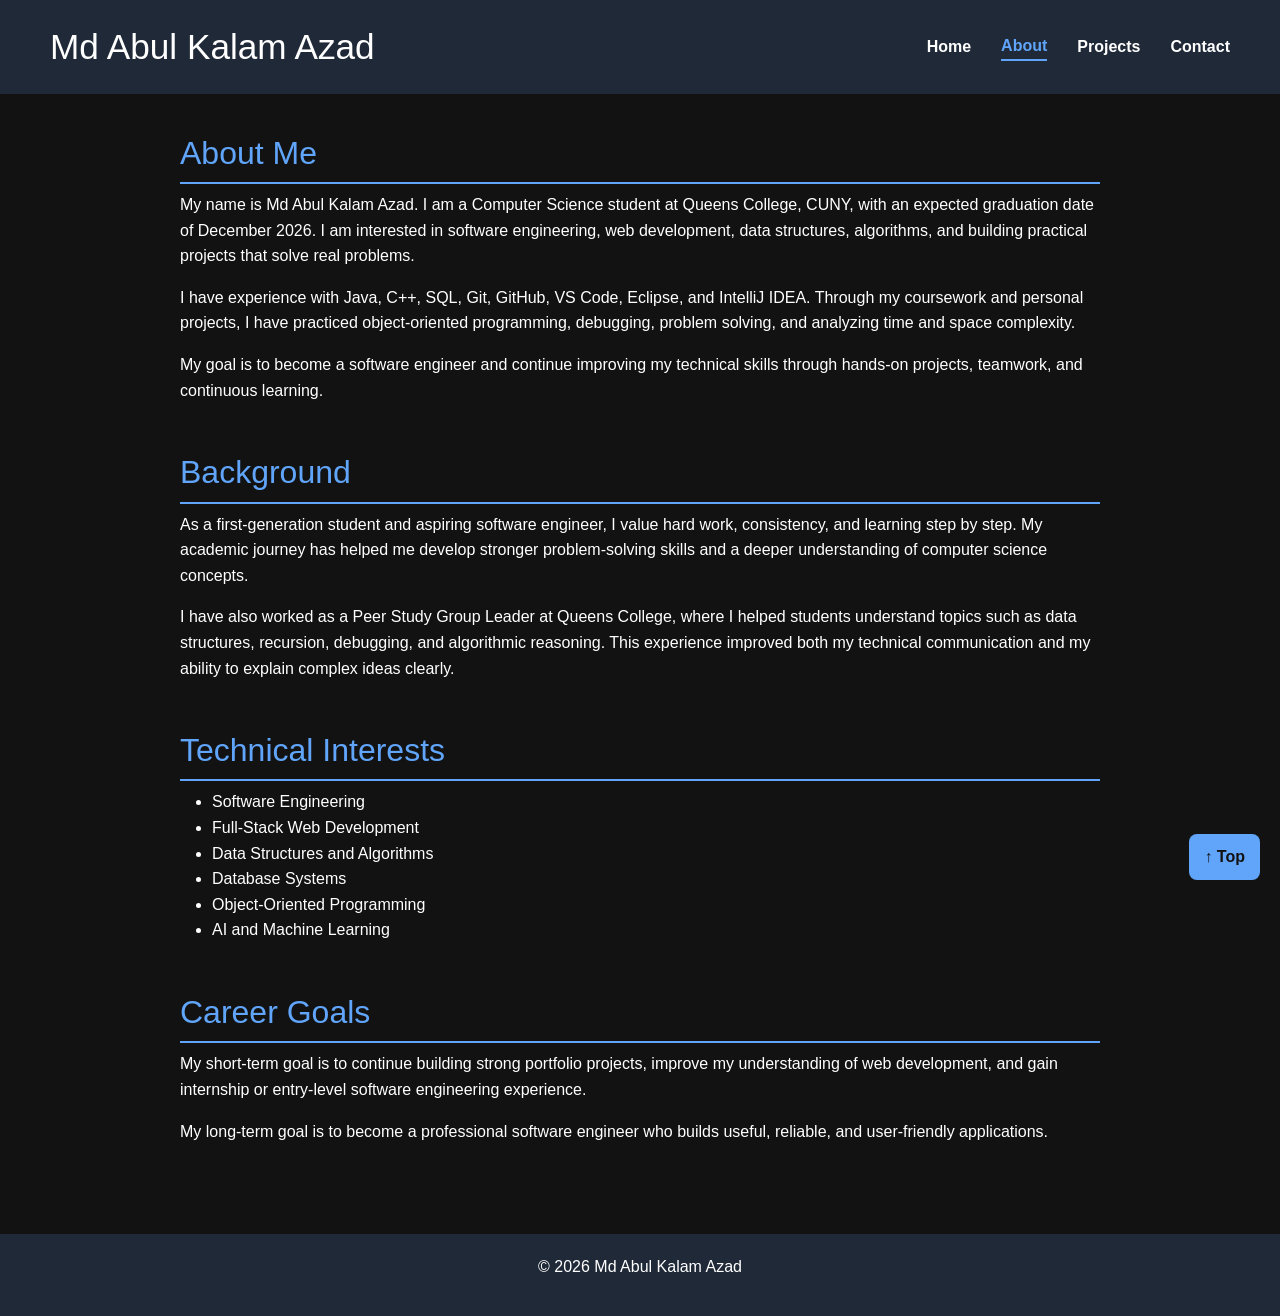
==== about.html @ e3505efb "Initial commit: digital resume website" ====
<!DOCTYPE html>
<html lang="en">

<head>
    <meta charset="UTF-8">
    <meta name="viewport" content="width=device-width, initial-scale=1.0">
    <title>About | Md Azad</title>

    <link href="https://cdn.jsdelivr.net/npm/bootstrap@5.3.3/dist/css/bootstrap.min.css" rel="stylesheet">

    <link rel="stylesheet" href="./style.css">
</head>

<body>

    <!-- Header Section -->
    <header class="site-header">
        <div class="brand">
            <h1>Md Abul Kalam Azad</h1>
            <!-- <p>Computer Science Student | Aspiring Software Engineer</p> -->
        </div>
        
        <nav class="navbar">
            <a href="index.html">Home</a>
            <a href="about.html">About</a>
            <a href="projects.html">Projects</a>
            <a href="contact.html">Contact</a>
        </nav>
    </header>

    <!-- Main Content -->
    <main>

        <!-- About Section -->
        <section class="about">

            <h2>About Me</h2>

            <p>
                My name is Md Abul Kalam Azad. I am a Computer Science student
                at Queens College, CUNY, with an expected graduation date of
                December 2026. I am interested in software engineering, web
                development, data structures, algorithms, and building practical
                projects that solve real problems.
            </p>

            <p>
                I have experience with Java, C++, SQL, Git, GitHub, VS Code,
                Eclipse, and IntelliJ IDEA. Through my coursework and personal
                projects, I have practiced object-oriented programming,
                debugging, problem solving, and analyzing time and space
                complexity.
            </p>

            <p>
                My goal is to become a software engineer and continue improving
                my technical skills through hands-on projects, teamwork, and
                continuous learning.
            </p>

        </section>

        <!-- Background Section -->
        <section class="background">

            <h2>Background</h2>

            <p>
                As a first-generation student and aspiring software engineer, I
                value hard work, consistency, and learning step by step. My
                academic journey has helped me develop stronger problem-solving
                skills and a deeper understanding of computer science concepts.
            </p>

            <p>
                I have also worked as a Peer Study Group Leader at Queens
                College, where I helped students understand topics such as data
                structures, recursion, debugging, and algorithmic reasoning.
                This experience improved both my technical communication and my
                ability to explain complex ideas clearly.
            </p>

        </section>

        <!-- Interests Section -->
        <section class="interests">

            <h2>Technical Interests</h2>

            <ul>
                <li>Software Engineering</li>
                <li>Full-Stack Web Development</li>
                <li>Data Structures and Algorithms</li>
                <li>Database Systems</li>
                <li>Object-Oriented Programming</li>
                <li>AI and Machine Learning</li>
            </ul>

        </section>

        <!-- Goals Section -->
        <section class="goals">

            <h2>Career Goals</h2>

            <p>
                My short-term goal is to continue building strong portfolio
                projects, improve my understanding of web development, and gain
                internship or entry-level software engineering experience.
            </p>

            <p>
                My long-term goal is to become a professional software engineer
                who builds useful, reliable, and user-friendly applications.
            </p>

        </section>

    </main>

    <!-- Footer -->
    <footer>
        <p>&copy; <span id="year"></span> Md Abul Kalam Azad</p>
    </footer>

    <script src="https://cdn.jsdelivr.net/npm/bootstrap@5.3.3/dist/js/bootstrap.bundle.min.js"></script>

    <script src="script.js"></script>

</body>

</html>
---- style.css ----
body {
    margin: 0;
    font-family: Arial, sans-serif;
    background-color: #121212;
    color: white;
    line-height: 1.6;
}

/* Header */

header {
    background-color: #1f2937;
    padding: 25px 50px;
    display: flex;
    justify-content: space-between;
    align-items: center;
}

/* header h1 {
    margin: 0;
    font-size: 3rem;
    white-space: nowrap;
}

header p {
    margin: 5px 0 0;
} */

.brand h1 {
    margin: 0;
    font-size: 2.2rem;
    white-space: nowrap;
}

.brand p {
    margin: 5px 0 0;
    color: #cbd5e1;
    font-size: 1rem;
}

nav {
    display: flex;
    gap: 30px;
    margin-top: 0;
}

nav a {
    color: white;
    text-decoration: none;
    font-weight: bold;
}

nav a:hover {
    color: #60a5fa;
}

/* Main Content */

main {
    max-width: 1000px;
    margin: auto;
    padding: 40px;
}

/* Sections */

section {
    margin-bottom: 50px;
}

/* Section Headings */

section h2 {
    color: #60a5fa;
    border-bottom: 2px solid #60a5fa;
    padding-bottom: 10px;
}

/* Hero Section */

.hero {
    display: flex;
    align-items: center;
    gap: 40px;
    padding: 40px 0;
}

.profile-pic {
    width: 180px;
    height: 180px;
    object-fit: cover;
    border-radius: 50%;
    border: 4px solid #60a5fa;
}

.hero-text h2 {
    font-size: 38px;
    margin-bottom: 8px;
    border-bottom: none;
}

/* .hero-text p {
    font-size: 18px;
} */

.hero-title {
    font-size: 18px;
    font-weight: 500;
    margin-top: 0;
    margin-bottom: 15px;

    border-bottom: 2px solid #60a5fa;
    padding-bottom: 15px;
}

.hero a {
    display: inline-block;
    background-color: #60a5fa;
    color: #121212;
    text-decoration: none;
    padding: 12px 20px;
    margin-right: 10px;
    border-radius: 8px;
    font-weight: bold;
    transition: 0.3s;
}

.hero a:hover {
    background-color: white;
    transform: translateY(-2px);
}

/* Skills List */

.skills ul {
    display: flex;
    flex-wrap: wrap;
    gap: 15px;
    list-style: none;
    padding: 0;
}

.skills li {
    background-color: #1f2937;
    padding: 10px 15px;
    border-radius: 8px;
    transition: 0.3s;
}

.skills li:hover {
    transform: translateY(-3px);
    background-color: #2563eb;
}


/* Project Cards */

.project-card {
    background-color: #1f2937;
    padding: 20px;
    border-radius: 10px;
    margin-top: 20px;
    transition: 0.3s;
}

.project-card:hover {
    transform: translateY(-5px);
    transition: 0.3s;
    border: 1px solid #60a5fa;
}

.project-card a {
    display: inline-block;
    margin-top: 15px;
    padding: 10px 15px;
    background-color: #60a5fa;
    color: #121212;
    text-decoration: none;
    border-radius: 5px;
    font-weight: bold;
}

.project-card a:hover {
    background-color: white;
}

/* Mobile Responsive Design */

@media (max-width: 768px) {

    header {
    flex-direction: column;
    text-align: center;
    gap: 20px;
}

    nav {
    justify-content: center;
    flex-wrap: wrap;
}

    main {
        padding: 20px;
    }

    .hero {
        flex-direction: column;
        text-align: center;
    }

    .hero-text h2 {
        font-size: 32px;
    }

    .hero-text p {
        font-size: 16px;
    }

    nav a {
        display: inline-block;
        margin-bottom: 10px;
    }

    .profile-pic {
        width: 180px;
        height: 180px;
    }
}

/* Footer */

footer {
    text-align: center;
    padding: 20px;
    background-color: #1f2937;
}

.active-link {
    color: #60a5fa;
    border-bottom: 2px solid #60a5fa;
}

#backToTop {
    position: fixed;
    right: 20px;
    bottom: 20px;
    background-color: #60a5fa;
    color: #121212;
    border: none;
    padding: 10px 15px;
    border-radius: 8px;
    font-weight: bold;
    cursor: pointer;
}

#backToTop:hover {
    background-color: white;
}

#greeting {
    color: #60a5fa;
    font-size: 18px;
    font-weight: bold;
    margin-bottom: 10px;
}

.light-mode {
    background-color: #f5f5f5;
    color: #121212;
}

.light-mode main,
.light-mode .hero,
.light-mode section {
    background-color: #f5f5f5;
    color: #121212;
}

.light-mode section h2 {
    color: #2563eb;
}

.light-mode p,
.light-mode li,
.light-mode .hero-title {
    color: #121212;
}

.light-mode .project-card,
.light-mode .skills li,
.light-mode .contact-form {
    background-color: white;
    color: #121212;
}

#themeToggle {
    background-color: #60a5fa;
    color: #121212;
    border: none;
    padding: 12px 20px;
    border-radius: 8px;
    font-weight: bold;
    cursor: pointer;
    margin-left: 10px;
    transition: 0.3s;
}

#themeToggle:hover {
    background-color: white;
    transform: translateY(-2px);
}

.contact-form .form-control {
    background-color: #121212;
    color: white;
    border: 1px solid #555;
}

.contact-form .form-control:focus {
    background-color: #121212;
    color: white;
    border-color: #60a5fa;
    box-shadow: 0 0 0 3px rgba(96, 165, 250, 0.25);
}

.contact-form {
    max-width: 900px;
    margin: 50px auto;
}

.project-card h2 {
    font-size: 38px;
}
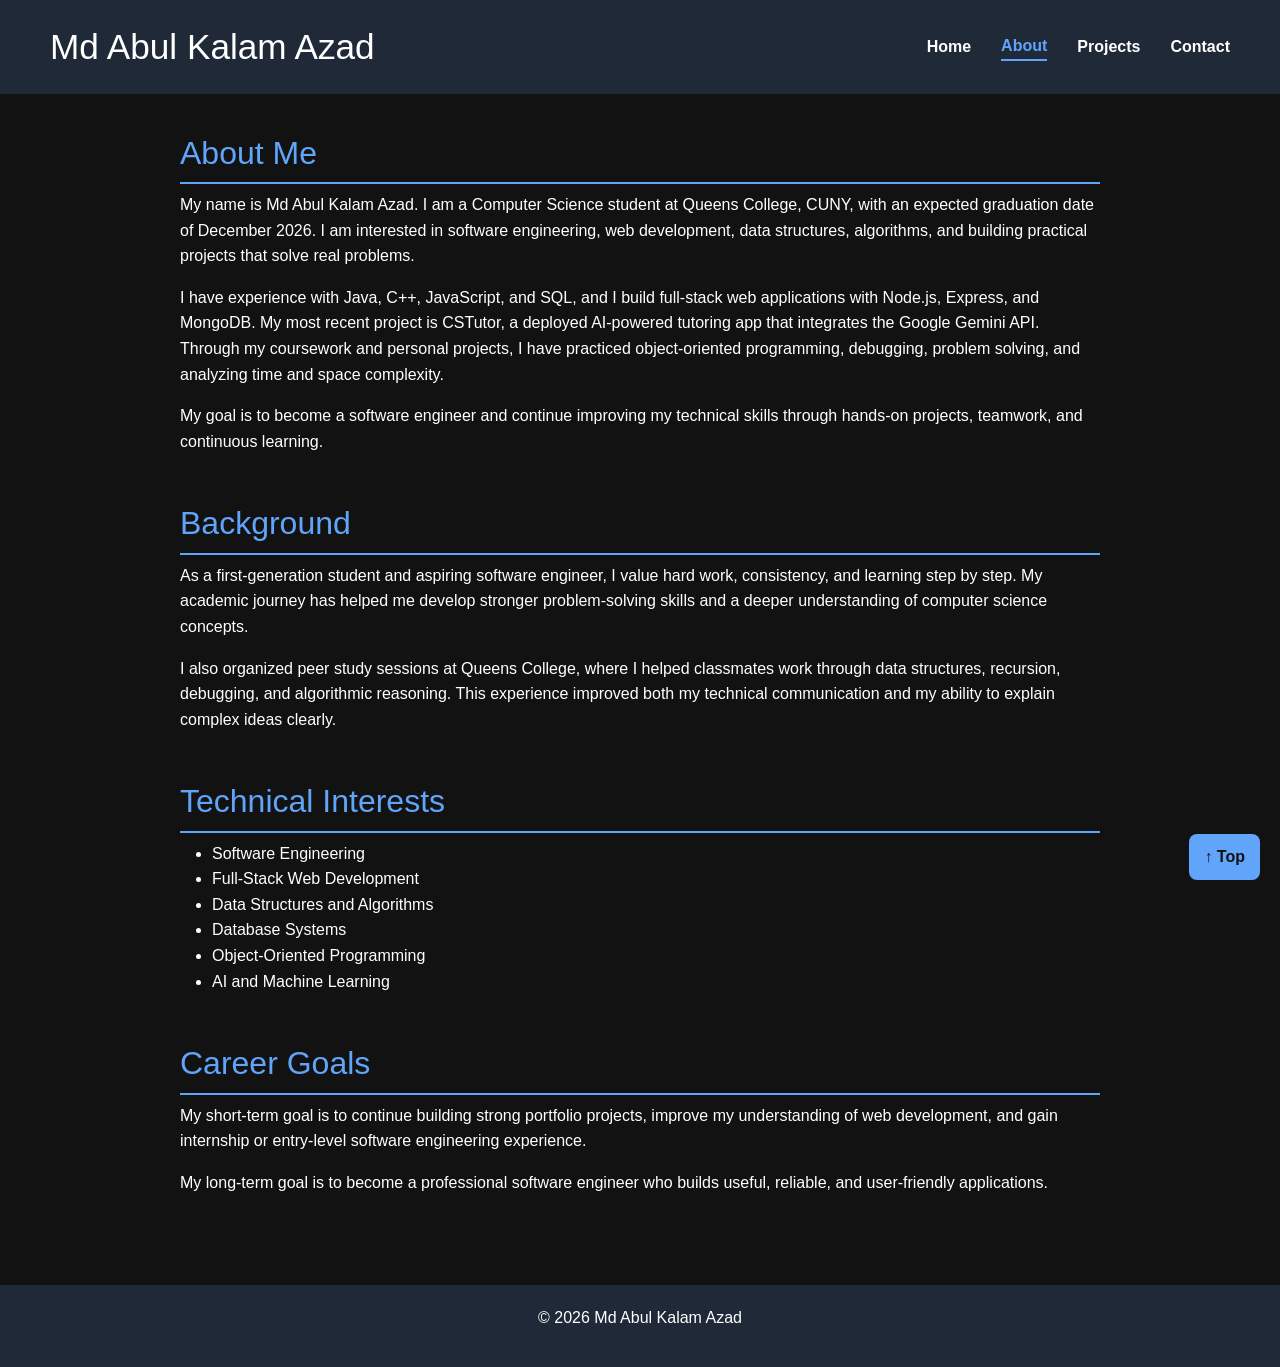
==== commit 8eeb1aca: "fix: update about page to reflect full-stack experience" ====
--- a/about.html
+++ b/about.html
@@ -20,7 +20,7 @@
             <!-- <p>Computer Science Student | Aspiring Software Engineer</p> -->
         </div>
         
-        <nav class="navbar">
+        <nav class="navbar" aria-label="Main Navigation">
             <a href="index.html">Home</a>
             <a href="about.html">About</a>
             <a href="projects.html">Projects</a>
@@ -45,17 +45,11 @@
             </p>
 
             <p>
-                I have experience with Java, C++, SQL, Git, GitHub, VS Code,
-                Eclipse, and IntelliJ IDEA. Through my coursework and personal
-                projects, I have practiced object-oriented programming,
-                debugging, problem solving, and analyzing time and space
-                complexity.
+                I have experience with Java, C++, JavaScript, and SQL, and I build full-stack web applications with Node.js, Express, and MongoDB. My most recent project is CSTutor, a deployed AI-powered tutoring app that integrates the Google Gemini API. Through my coursework and personal projects, I have practiced object-oriented programming, debugging, problem solving, and analyzing time and space complexity.
             </p>
 
             <p>
-                My goal is to become a software engineer and continue improving
-                my technical skills through hands-on projects, teamwork, and
-                continuous learning.
+                My goal is to become a software engineer and continue improving my technical skills through hands-on projects, teamwork, and continuous learning.
             </p>
 
         </section>
@@ -73,11 +67,7 @@
             </p>
 
             <p>
-                I have also worked as a Peer Study Group Leader at Queens
-                College, where I helped students understand topics such as data
-                structures, recursion, debugging, and algorithmic reasoning.
-                This experience improved both my technical communication and my
-                ability to explain complex ideas clearly.
+                I also organized peer study sessions at Queens College, where I helped classmates work through data structures, recursion, debugging, and algorithmic reasoning. This experience improved both my technical communication and my ability to explain complex ideas clearly.
             </p>
 
         </section>
@@ -125,7 +115,7 @@
 
     <script src="https://cdn.jsdelivr.net/npm/bootstrap@5.3.3/dist/js/bootstrap.bundle.min.js"></script>
 
-    <script src="script.js"></script>
+    <script src="./script.js"></script>
 
 </body>
 
--- a/style.css
+++ b/style.css
@@ -1,3 +1,7 @@
+* {
+    box-sizing: border-box;
+}
+
 body {
     margin: 0;
     font-family: Arial, sans-serif;
@@ -330,4 +334,13 @@
 
 .project-card h2 {
     font-size: 38px;
+}
+
+
+a:focus,
+button:focus,
+input:focus,
+textarea:focus {
+    outline: 3px solid #60a5fa;
+    outline-offset: 3px;
 }
